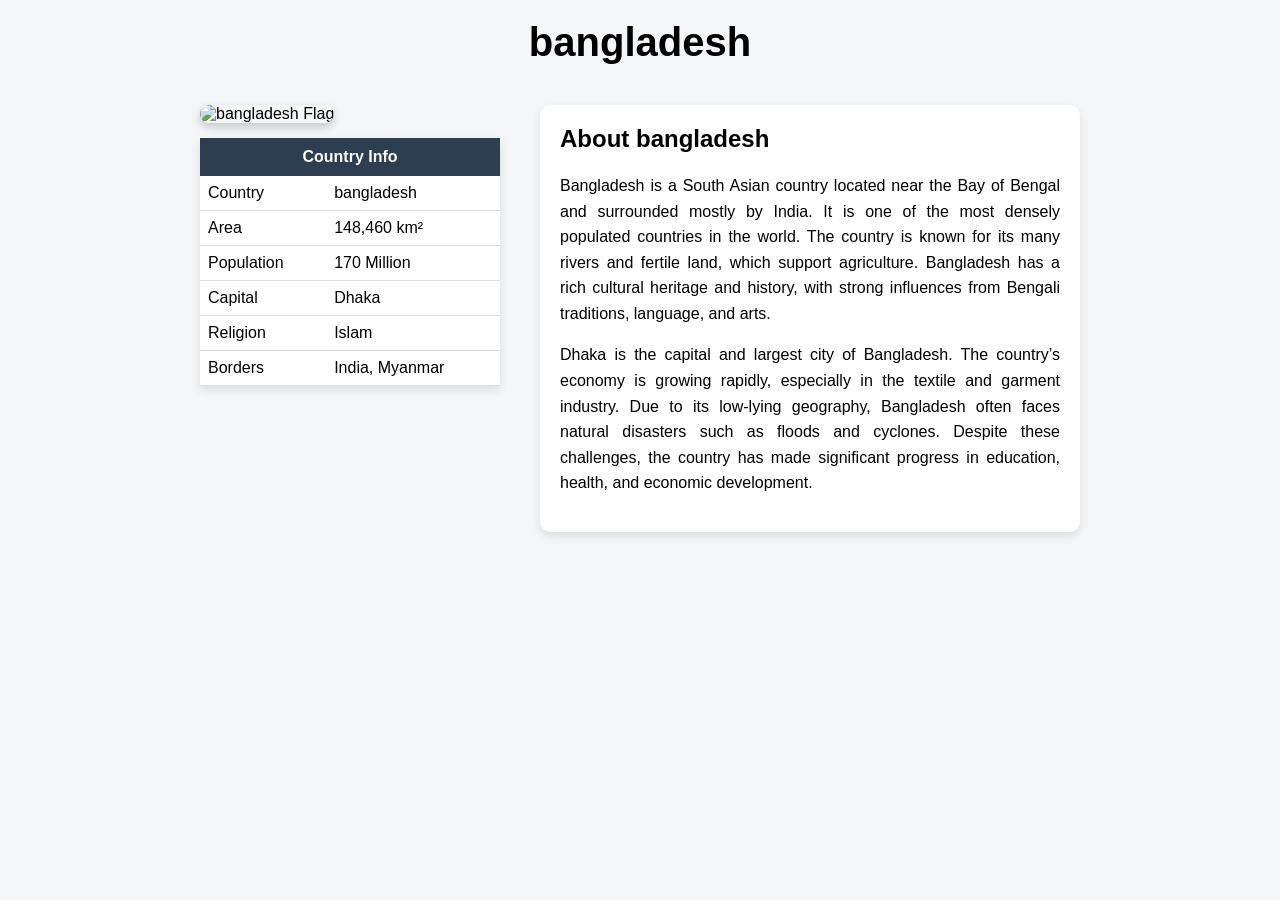
==== bangladesh.html @ 0e0fd492 "Add files via upload" ====
<!DOCTYPE html>
<html lang="en">
<head>
    <meta charset="UTF-8">
    <title>bangladesh</title>
    <link rel="stylesheet" href="bangladesh.css">
</head>
<body>

    <h1 class="title">bangladesh</h1>

    <div class="container">

        <div class="left">
            <img src="Flag_of_bangladesh.png" alt="bangladesh Flag">

            <table>
                <tr><th colspan="2">Country Info</th></tr>
                <tr><td>Country</td><td>bangladesh</td></tr>
                <tr><td>Area</td><td>148,460 km²</td></tr>
                <tr><td>Population</td><td>170 Million</td></tr>
                <tr><td>Capital</td><td>Dhaka</td></tr>
                <tr><td>Religion</td><td>Islam</td></tr>
                <tr><td>Borders</td><td>India, Myanmar</td></tr>
            </table>
        </div>

        <div class="right">
            <h2>About bangladesh</h2>
            <p>
               Bangladesh is a South Asian country located near the Bay of Bengal and surrounded mostly by India. It is one of the most densely populated countries in the world. The country is known for its many rivers and fertile land, which support agriculture. Bangladesh has a rich cultural heritage and history, with strong influences from Bengali traditions, language, and arts.
            </p>

            <p>
               Dhaka is the capital and largest city of Bangladesh. The country’s economy is growing rapidly, especially in the textile and garment industry. Due to its low-lying geography, Bangladesh often faces natural disasters such as floods and cyclones. Despite these challenges, the country has made significant progress in education, health, and economic development.
            </p>
        </div>

    </div>

</body>
</html>
---- bangladesh.css ----
body {
    margin: 0;
    font-family: Arial, sans-serif;
    background: #f4f6f8;
}


.title {
    text-align: center;
    margin: 20px 0;
    font-size: 40px;
}


.container {
    display: flex;
    justify-content: center;
    gap: 40px;
    padding: 20px;
}


.left {
    width: 300px;
}

.left img {
    width: 100%;
    border-radius: 10px;
    box-shadow: 0 4px 10px rgba(0,0,0,0.2);
}


table {
    width: 100%;
    margin-top: 15px;
    border-collapse: collapse;
    background: white;
    box-shadow: 0 4px 10px rgba(0,0,0,0.1);
}

th {
    background: #2c3e50;
    color: white;
    padding: 10px;
}

td {
    padding: 8px;
    border-bottom: 1px solid #ddd;
}

tr:hover {
    background: #f1f1f1;
}


.right {
    max-width: 500px;
    background: white;
    padding: 20px;
    border-radius: 10px;
    box-shadow: 0 4px 10px rgba(0,0,0,0.1);
}

.right h2 {
    margin-top: 0;
}

.right p {
    text-align: justify;
    line-height: 1.6;
}
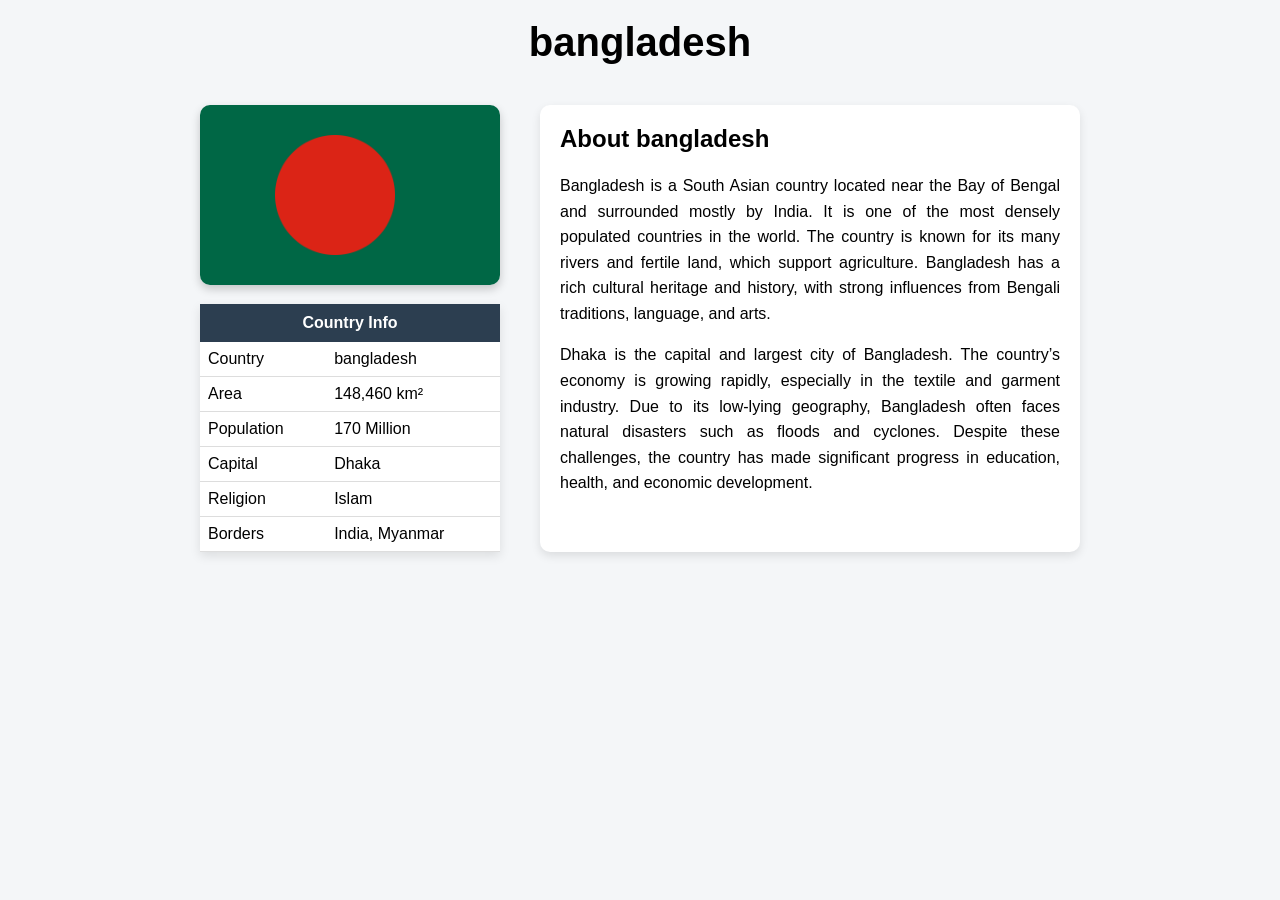
==== commit 6daf59d3: "Update bangladesh.html" ====
--- a/bangladesh.html
+++ b/bangladesh.html
@@ -12,7 +12,7 @@
     <div class="container">
 
         <div class="left">
-            <img src="Flag_of_bangladesh.png" alt="bangladesh Flag">
+            <img src="Flag_of_Bangladesh.png" alt="bangladesh Flag">
 
             <table>
                 <tr><th colspan="2">Country Info</th></tr>
@@ -39,4 +39,4 @@
     </div>
 
 </body>
-</html>+</html>
